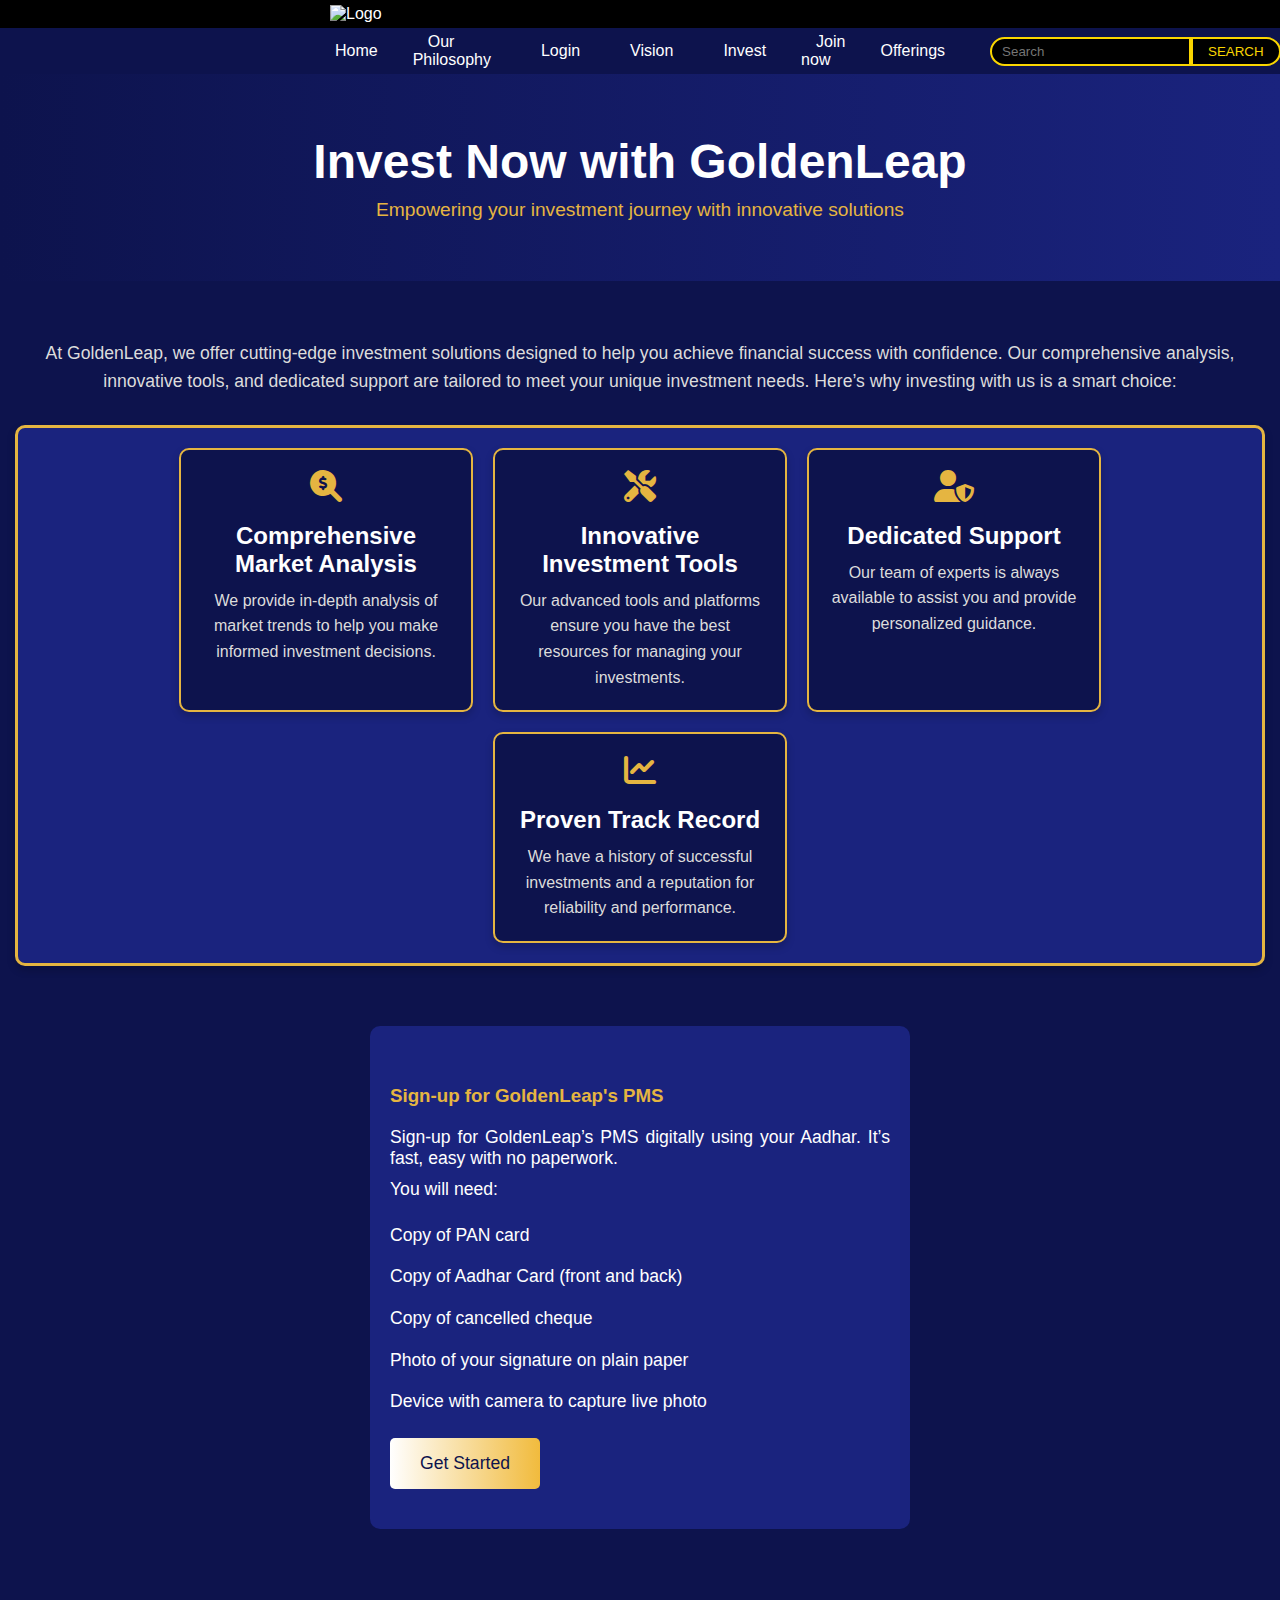
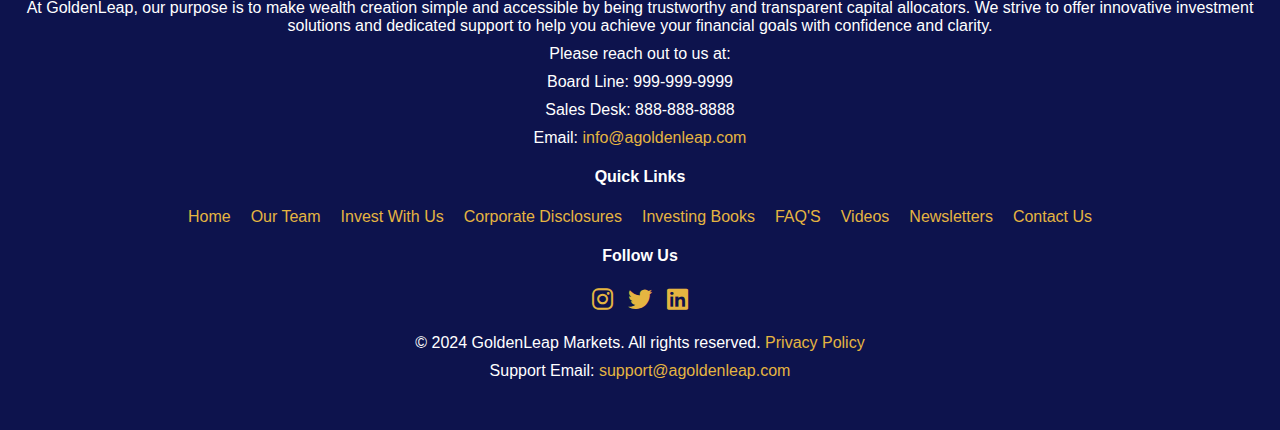
==== invest.html @ a98a5272 "added pages" ====
<!DOCTYPE html>
<html lang="en">
<head>
    <meta charset="UTF-8">
    <meta name="viewport" content="width=device-width, initial-scale=1.0">
    <title>Invest Now - GoldenLeap</title>
    <link rel="stylesheet" href="https://cdnjs.cloudflare.com/ajax/libs/font-awesome/6.0.0-beta3/css/all.min.css">
    <link rel="stylesheet" href="styles.css">
    <style>
        /* General Reset and Body Styles */
        body {
            font-family: Arial, sans-serif;
            margin: 0;
            padding: 0;
            background-color: #0d134d;
            color: white;
            display: flex;
            flex-direction: column;
            min-height: 100vh;
        }

        /* Header Section */
        .header {
            background: linear-gradient(to right, #0d134d, #1a237e);
            padding: 60px 0;
            text-align: center;
            animation: fadeIn 1.5s ease-in-out;
        }

        .header h1 {
            color: white;
            font-size: 3em;
            margin: 0;
        }

        .header p {
            color: #e5b541;
            font-size: 1.2em;
            margin: 10px 0 0;
        }

        /* Main Content Section */
        .main-content {
            padding: 40px 15px;
            text-align: center;
            animation: fadeIn 2s ease-in-out;
            flex: 1;
        }

        .main-content h2 {
            color: white;
            font-size: 2.5em;
            margin-bottom: 20px;
        }

        .main-content p {
            color: #dcdcdc;
            font-size: 1.1em;
            line-height: 1.6;
            margin-bottom: 30px;
        }

        .main-content .features {
            display: flex;
            justify-content: center;
            flex-wrap: wrap;
            gap: 20px;
            margin-top: 30px;
            padding: 20px;
            border: 3px solid #e5b541; /* Gold border */
            border-radius: 10px;
            background-color: #1a237e;
            box-shadow: 0 4px 8px rgba(0, 0, 0, 0.2);
        }

        .main-content .feature {
            background-color: #0d134d;
            padding: 20px;
            border-radius: 10px;
            width: 250px;
            text-align: center;
            color: white;
            border: 2px solid #e5b541; /* Gold border */
            box-shadow: 0 4px 8px rgba(0, 0, 0, 0.2);
        }

        .main-content .feature i {
            font-size: 2em;
            margin-bottom: 10px;
            color: #e5b541;
        }

        .main-content .feature h3 {
            margin: 10px 0;
            font-size: 1.5em;
        }

        .main-content .feature p {
            font-size: 1em;
            margin: 0;
        }

        /* Sign-up Section */
        .signup-section {
            background-color: #1a237e;
            padding: 40px 20px;
            text-align: justify;
            margin: 20px auto;
            border-radius: 10px;
            color: white;
            max-width: 500px;
            width: 100%;
        }

        .signup-section h3 {
            color: #e5b541;
            margin-bottom: 20px;
        }

        .signup-section p {
            margin: 10px 0;
            font-size: 1.1em;
        }

        .signup-section ul {
            list-style: none;
            padding: 0;
            font-size: 1.1em;
            line-height: 1.8;
            margin: 20px 0;
        }

        .signup-section li {
            margin-bottom: 10px;
        }

        .signup-section .btn {
            /* background-color: #e5b541; */
            background:linear-gradient(to right, #ffffff, #f1bb3d);
            color: #0d134d;
            padding: 15px 30px;
            text-decoration: none;
            font-size: 1.1em;
            border-radius: 5px;
            display: inline-block;
            text-align: center;
        }

        .signup-section .btn:hover {
            background-color: #caa533;
        }

        /* Footer Section */
        .footer {
            background-color: #0d134d;
            color: white;
            padding: 40px 15px;
            text-align: center;
            margin-top: auto;
        }

        .footer p {
            margin: 10px 0;
        }

        .footer a {
            color: #e5b541;
            text-decoration: none;
        }

        .footer a:hover {
            text-decoration: underline;
        }

        .footer-links {
            list-style: none;
            padding: 0;
            display: flex;
            justify-content: center;
            gap: 20px;
            margin: 20px 0;
        }

        .footer-links li {
            display: inline;
        }

        .social-media {
            margin-top: 20px;
            display: flex;
            gap: 15px;
            justify-content: center;
        }

        .social-icon {
            color: gold;
            font-size: 1.5em;
            text-decoration: none;
        }

        .social-icon:hover {
            color: #fff;
        }

        .copy-right {
            margin-top: 20px;
        }

        /* Animation Keyframes */
        @keyframes fadeIn {
            from {
                opacity: 0;
            }
            to {
                opacity: 1;
            }
        }

        /* Responsive Design */
        @media (max-width: 768px) {
            .signup-section {
                float: none;
                width: auto;
                margin: 20px auto;
            }

            .investment-section {
                margin-left: 0;
            }

            .main-content .features {
                flex-direction: column;
                align-items: center;
            }
        }
    </style>
    
    <style>

        .navbar {
            background-color: #000;
            overflow: hidden;
            /* padding: 10px 0; */
            display: flex;
            justify-content: space-between;
            align-items: center;
            background-color: #000;
            padding: 5px 10px;
        }
        .navbar .logo {
            /* display: flex; */
            /* align-items: center; */
            padding: 0 20px;
        }
        .navbar .logo img {
            border-radius: 40px;
            margin-right: 10px;
        }
        .navbar .logo span {
            color: #ffffff;
            /* font-weight: bold; */
        }
        /* .navbar .logo small {
            display: block;
            font-size: 12px;
            color: #f9d500;
        } */
        .navbar .nav-links {
            display: flex;
            align-items: center;
            list-style: none;
            margin: 0;
            padding: 0;
        }
        .navbar .nav-links li {
            margin: 0 10px;
        }
        .navbar .nav-links a {
            color: #ffffff;
            text-decoration: none;
            padding: 10px 15px;
            transition: color 0.3s;
        }
        .navbar .nav-links a:hover {
            color: #fff;
        }
        .navbar .search-box {
            display: flex;
            align-items: center;
            margin-left: auto;
            padding: 0 20px;
        }
        .navbar .search-box input {
            padding: 5px 10px;
            border: 2px solid #f9d500;
            border-radius: 20px 0 0 20px;
            outline: none;
            color: #f9d500;
            background-color: #000;
        }
        .navbar .search-box button {
            padding: 5px 15px;
            border: 2px solid #f9d500;
            border-radius: 0 20px 20px 0;
            background-color: #000;
            color: #f9d500;
            cursor: pointer;
        }
        .navbar .search-box button:hover {
            background-color: #f9d500;
            color: #000;
        }
    </style>
</head>
<body>
    <!-- Header Section -->
    <div class="navbar">
        <div class="logo">
            <img src="/goldenleap/assets/agoldenleap_logo.png" alt="Logo" width="160" height="50" style="padding-left: 300px;">
            
        </div>
        
        
    </div>
    <div class="navbar" style="background-color: #0d134d;">
        <ul class="nav-links" style="padding-left: 300px;">
            <li><a href="index.html">Home</a></li>
            <li><a href="#">Our Philosophy</a></li>
            <li><a href="#">Login</a></li>
            <li><a href="#">Vision</a></li>
            <li><a href="#">Invest</a></li>
            <li><a href="#">Join now</a></li>
            <li><a href="#">Offerings</a></li>
        </ul>
        <div class="search-box">
            <input type="text" placeholder="Search">
            <button>SEARCH</button>
        </div>
    </div>

    <header class="header">
        <h1>Invest Now with GoldenLeap</h1>
        <p>Empowering your investment journey with innovative solutions</p>
    </header>

    <!-- Main Content Section -->
    <section class="main-content">
        <p>
            At GoldenLeap, we offer cutting-edge investment solutions designed to help you achieve financial success with confidence. Our comprehensive analysis, innovative tools, and dedicated support are tailored to meet your unique investment needs. Here’s why investing with us is a smart choice:
        </p>

        <div class="features">
            <div class="feature">
                <i class="fas fa-search-dollar"></i>
                <h3>Comprehensive Market Analysis</h3>
                <p>We provide in-depth analysis of market trends to help you make informed investment decisions.</p>
            </div>
            <div class="feature">
                <i class="fas fa-tools"></i>
                <h3>Innovative Investment Tools</h3>
                <p>Our advanced tools and platforms ensure you have the best resources for managing your investments.</p>
            </div>
            <div class="feature">
                <i class="fas fa-user-shield"></i>
                <h3>Dedicated Support</h3>
                <p>Our team of experts is always available to assist you and provide personalized guidance.</p>
            </div>
            <div class="feature">
                <i class="fas fa-chart-line"></i>
                <h3>Proven Track Record</h3>
                <p>We have a history of successful investments and a reputation for reliability and performance.</p>
            </div>
        </div>
    </section>

    <!-- Sign-up Section -->
    <section class="signup-section">
        <h3>Sign-up for GoldenLeap's PMS</h3>
        <p>Sign-up for GoldenLeap’s PMS digitally using your Aadhar. It’s fast, easy with no paperwork.</p>
        <p>You will need:</p>
        <ul>
            <li>Copy of PAN card</li>
            <li>Copy of Aadhar Card (front and back)</li>
            <li>Copy of cancelled cheque</li>
            <li>Photo of your signature on plain paper</li>
            <li>Device with camera to capture live photo</li>
        </ul>
        <a href="#" class="btn">Get Started</a>
    </section>

    <!-- Footer Section -->
    <footer class="footer">
        <!-- Purpose Statement -->
        <div class="footer-purpose">
            <p>At GoldenLeap, our purpose is to make wealth creation simple and 
                accessible by being trustworthy and transparent capital allocators. 
                We strive to offer innovative investment solutions and dedicated support to help you achieve your
                 financial goals with confidence and clarity.</p>
            <p>Please reach out to us at:</p>
            <p>Board Line: 999-999-9999</p>
            <p>Sales Desk: 888-888-8888</p>
            <p>Email: <a href="mailto:info@agoldenleap.com">info@agoldenleap.com</a></p>
        </div>
        
        <!-- Quick Links Section -->
        <div class="footer-widget">
            <h4>Quick Links</h4>
            <ul class="footer-links">
                <li><a href="#">Home</a></li>
                <li><a href="#">Our Team</a></li>
                <li><a href="#">Invest With Us</a></li>
                <li><a href="#">Corporate Disclosures</a></li>
                <li><a href="#">Investing Books</a></li>
                <li><a href="#">FAQ'S</a></li>
                <li><a href="#">Videos</a></li>
                <li><a href="#">Newsletters</a></li>
                <li><a href="#">Contact Us</a></li>
            </ul>
        </div>

        <!-- Follow Us Section -->
        <div class="footer-widget">
            <h4>Follow Us</h4>
            <div class="social-media">
                <a href="#" class="social-icon"><i class="fab fa-instagram"></i></a>
                <a href="#" class="social-icon"><i class="fab fa-twitter"></i></a>
                <a href="#" class="social-icon"><i class="fab fa-linkedin"></i></a>
            </div>
        </div>
        
        <!-- Footer Bottom Section -->
        <div class="copy-right">
            <p>&copy; 2024 GoldenLeap Markets. All rights reserved. <a href="#">Privacy Policy</a></p>
            <p>Support Email: <a href="mailto:support@agoldenleap.com">support@agoldenleap.com</a></p>
        </div>
    </footer>
</body>

    
</body>
</html>
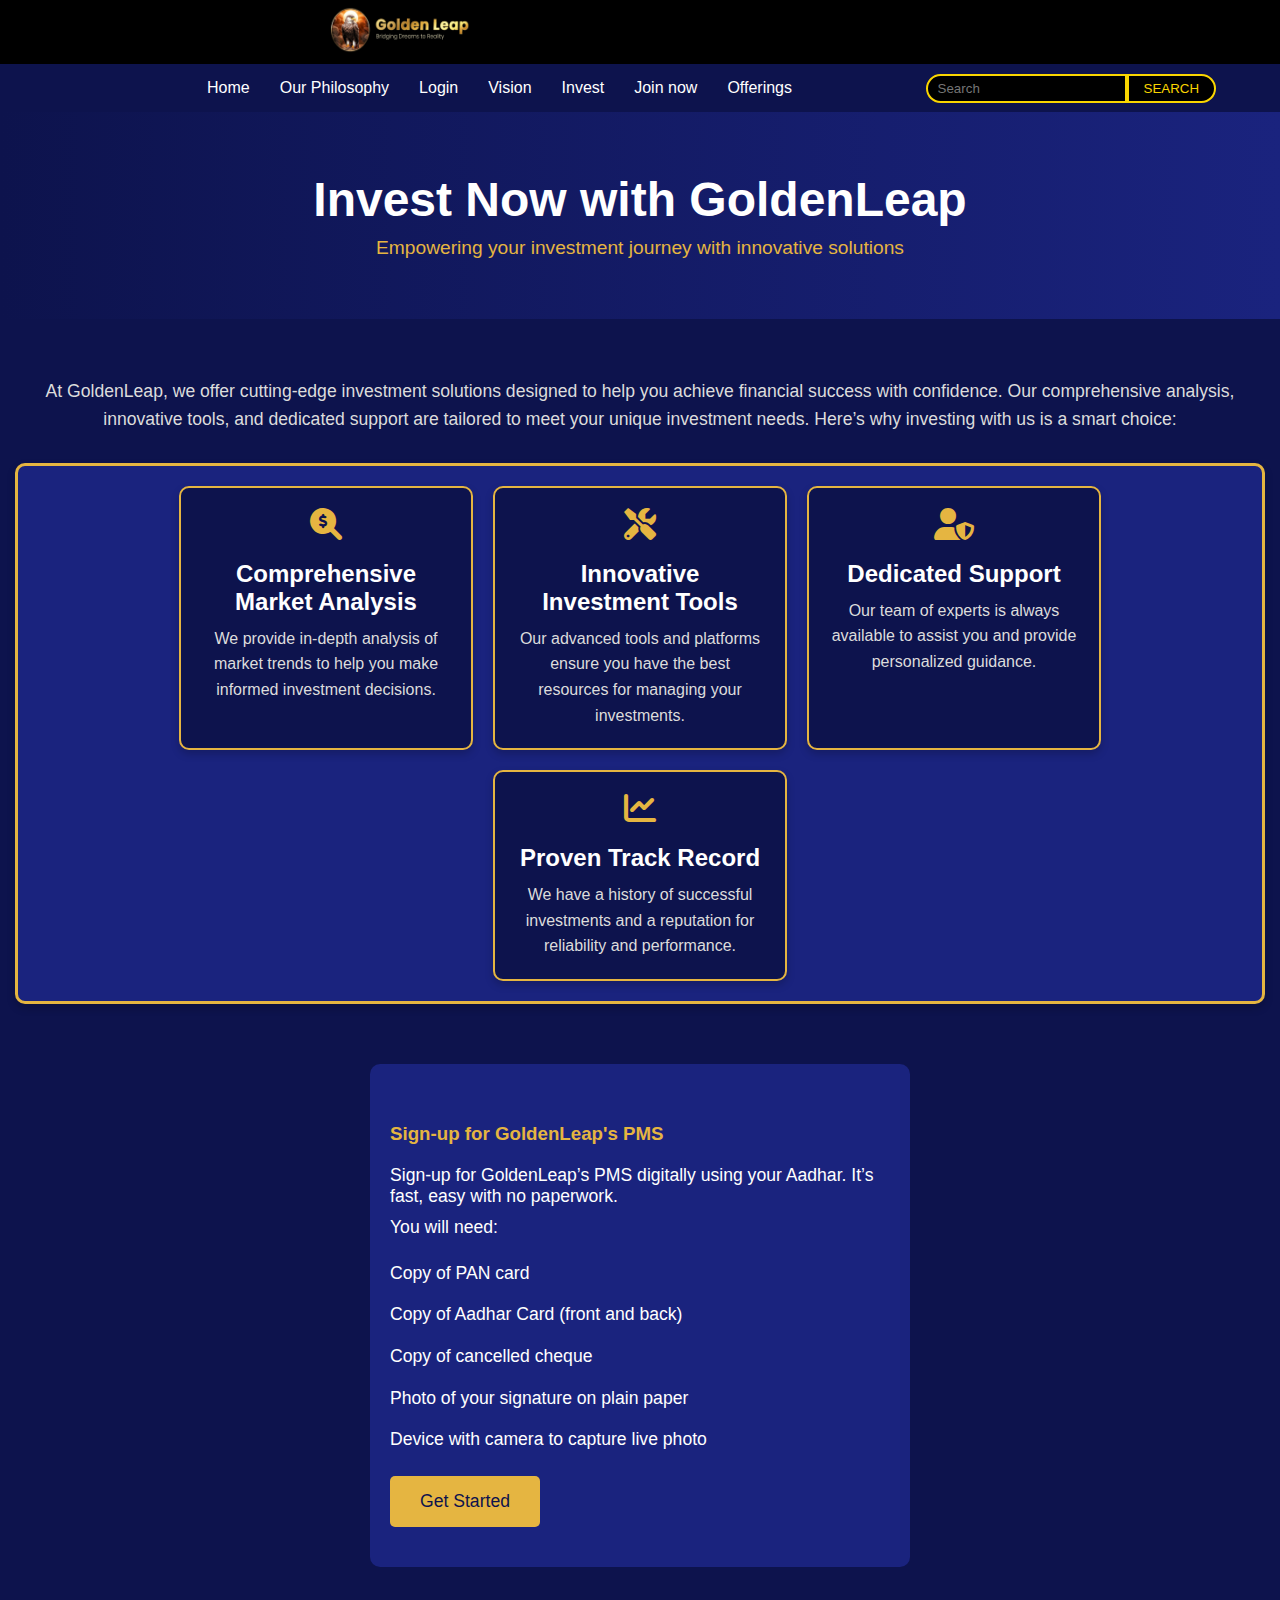
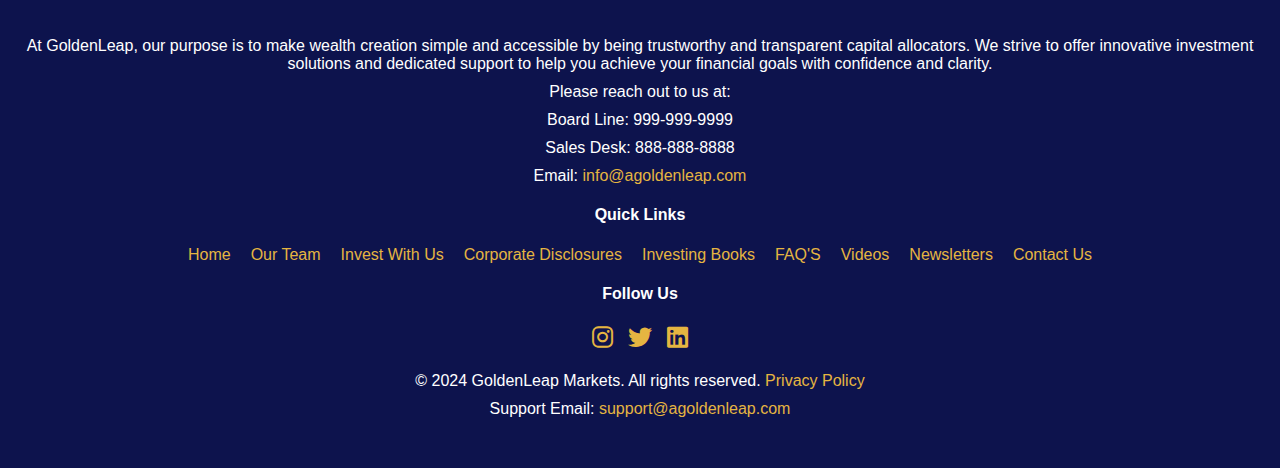
==== commit fb77a5cd: "updated code" ====
--- a/invest.html
+++ b/invest.html
@@ -5,7 +5,6 @@
     <meta name="viewport" content="width=device-width, initial-scale=1.0">
     <title>Invest Now - GoldenLeap</title>
     <link rel="stylesheet" href="https://cdnjs.cloudflare.com/ajax/libs/font-awesome/6.0.0-beta3/css/all.min.css">
-    <link rel="stylesheet" href="styles.css">
     <style>
         /* General Reset and Body Styles */
         body {
@@ -104,7 +103,7 @@
         .signup-section {
             background-color: #1a237e;
             padding: 40px 20px;
-            text-align: justify;
+            text-align: left;
             margin: 20px auto;
             border-radius: 10px;
             color: white;
@@ -135,8 +134,7 @@
         }
 
         .signup-section .btn {
-            /* background-color: #e5b541; */
-            background:linear-gradient(to right, #ffffff, #f1bb3d);
+            background-color: #e5b541;
             color: #0d134d;
             padding: 15px 30px;
             text-decoration: none;
@@ -234,7 +232,6 @@
             }
         }
     </style>
-    
     <style>
 
         .navbar {
@@ -260,11 +257,11 @@
             color: #ffffff;
             /* font-weight: bold; */
         }
-        /* .navbar .logo small {
-            display: block;
-            font-size: 12px;
-            color: #f9d500;
-        } */
+        .navbar .logo small {
+            /* display: block; */
+            /* font-size: 12px; */
+            /* color: #f9d500; */
+        }
         .navbar .nav-links {
             display: flex;
             align-items: center;
@@ -316,27 +313,28 @@
     <!-- Header Section -->
     <div class="navbar">
         <div class="logo">
-            <img src="/goldenleap/assets/agoldenleap_logo.png" alt="Logo" width="160" height="50" style="padding-left: 300px;">
+            <img src="/goldenleap/assets/agoldenleap_logo.png" alt="Logo" width="140" height="50" style="padding-left: 300px;">
             
         </div>
         
         
     </div>
-    <div class="navbar" style="background-color: #0d134d;">
-        <ul class="nav-links" style="padding-left: 300px;">
-            <li><a href="index.html">Home</a></li>
-            <li><a href="#">Our Philosophy</a></li>
-            <li><a href="#">Login</a></li>
-            <li><a href="#">Vision</a></li>
-            <li><a href="#">Invest</a></li>
-            <li><a href="#">Join now</a></li>
-            <li><a href="#">Offerings</a></li>
-        </ul>
-        <div class="search-box">
-            <input type="text" placeholder="Search">
-            <button>SEARCH</button>
-        </div>
-    </div>
+    
+    <div class=" navbar" style="padding-left: 15%; background-color: #0d134d;">
+        <div class="nav-links" id="nav-links">
+          <a href="index.html">Home</a>
+          <a href="philosophy.html">Our Philosophy</a>
+          <a href="login.html">Login</a>
+          <a href="vision.html">Vision</a>
+          <a href="invest.html">Invest</a>
+          <a href="join.html">Join now</a>
+          <a href="offering.html">Offerings</a>
+        </div>
+        <div class="search-box" style="padding-right: 5%;">
+          <input type="text" placeholder="Search">
+          <button>SEARCH</button>
+        </div>
+      </div>
 
     <header class="header">
         <h1>Invest Now with GoldenLeap</h1>
